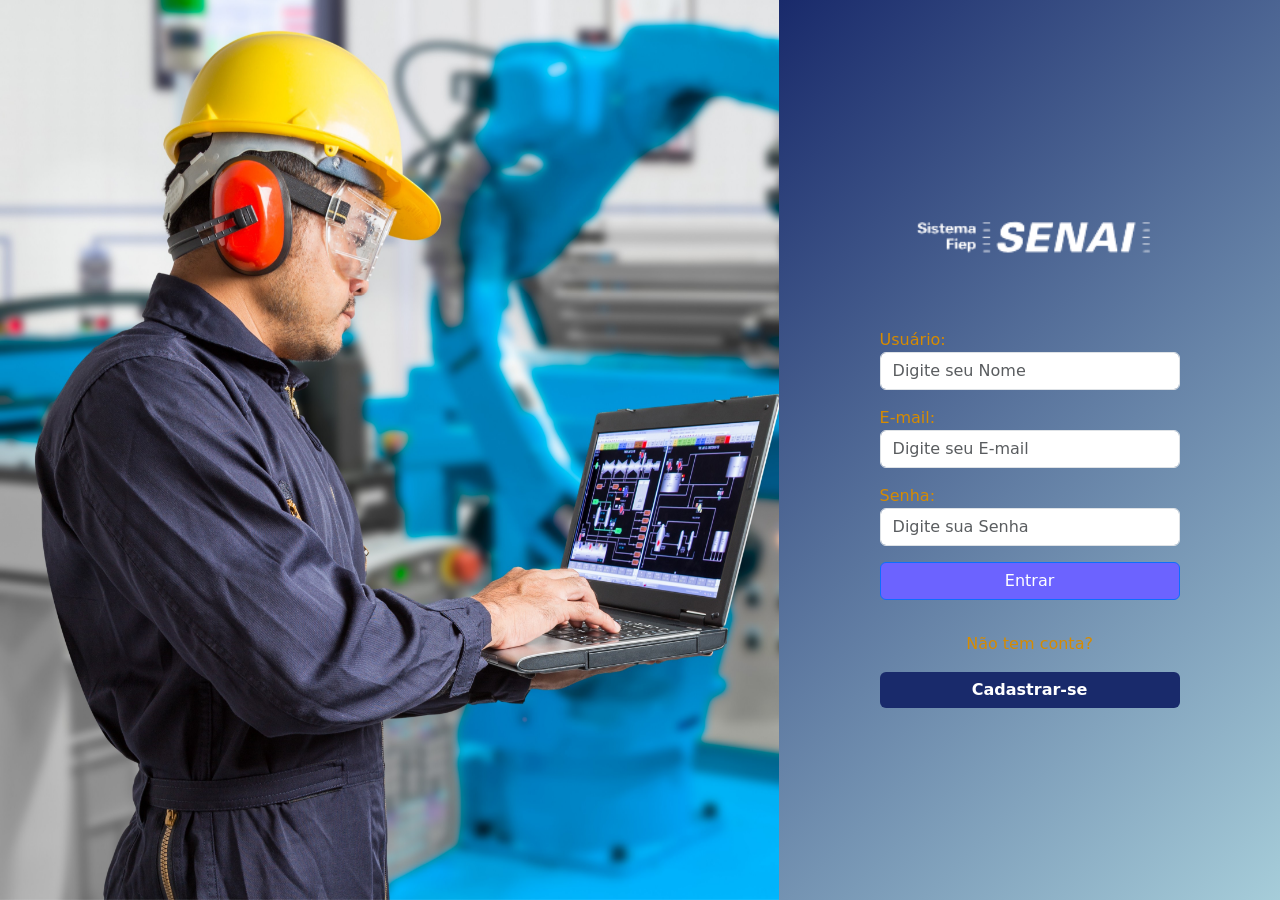
==== template/index.html @ 0c15d82c "versão 2.batata" ====
<!DOCTYPE html>
<html lang="pt-br">
<head>
    <meta charset="UTF-8">
    <title>Login</title>

    <link href="https://cdn.jsdelivr.net/npm/bootstrap@5.3.8/dist/css/bootstrap.min.css" rel="stylesheet">
    <link rel="stylesheet" href="../static/style.css">
</head>

<body>

<div id="container">

    <div id="carrossel">

        <div id="carouselExampleInterval" class="carousel slide" data-bs-ride="carousel">
            
            <div class="carousel-inner">

                <div class="carousel-item active" data-bs-interval="3000">
                    <img src="../static/robotista.jpg" class="d-block w-100">
                </div>

                <div class="carousel-item" data-bs-interval="3000">
                    <img src="../static/miku.jpg" class="d-block w-100">
                </div>

                <div class="carousel-item">
                    <img src="../static/thukuna..jpg" class="d-block w-100">
                </div>

            </div>

        </div>

    </div>

    <div id="corpo">


<div id="login-box">

    <img src="../static/senai2.png" id="logo">

    
    <div class="mb-3">
        <label><br>Usuário:</label>
        <input type="text" class="form-control" placeholder="Digite seu Nome">
    </div>

    <div class="mb-3">
        <label>E-mail:</label>
        <input type="email" class="form-control" placeholder="Digite seu E-mail">
    </div>

    <div class="mb-3">
        <label>Senha:</label>
        <input type="password" class="form-control" placeholder="Digite sua Senha"> 
    </div>

    <button class="btn btn-primary w-100 mb-2">Entrar</button>

    <p style="text-align: center;">
        <br>Não tem conta?
    </p>

    <button class="btn btn-success w-100">Cadastrar-se</button>

</div>

    </div>

</div>

<script src="https://cdn.jsdelivr.net/npm/bootstrap@5.3.8/dist/js/bootstrap.bundle.min.js"></script>

</body>
</html>
---- static/style.css ----
html, body {
    
    height: 100%;
    margin: 0;
    
}

#container {
    display: flex;
    height: 100vh;
}

#carrossel {
    width: 70%;
}

#carrossel img {
    height: 100vh;
    object-fit: cover;
}


#corpo {
    background: linear-gradient(135deg, #192a6b, #87bbccbd);
    width: 45%;
    display: flex;
    justify-content: center;
    align-items: center;
}
#login-box {
    color: #d68b01;
    width: 300px;
}

#login-box h2 {
    color: #000;
    font-weight: bold;
}

#login-box button {
    background-color: #6c63ff;
}

#login-box .btn-success {
    background-color: #192a6b;
    border: none;
    font-weight: bold;
}

#login-box .btn-success:hover {
    background-color: #ff9500;
}

#logo {
    display: block;
    margin: 0 auto 20px;
    width: 300px;
}
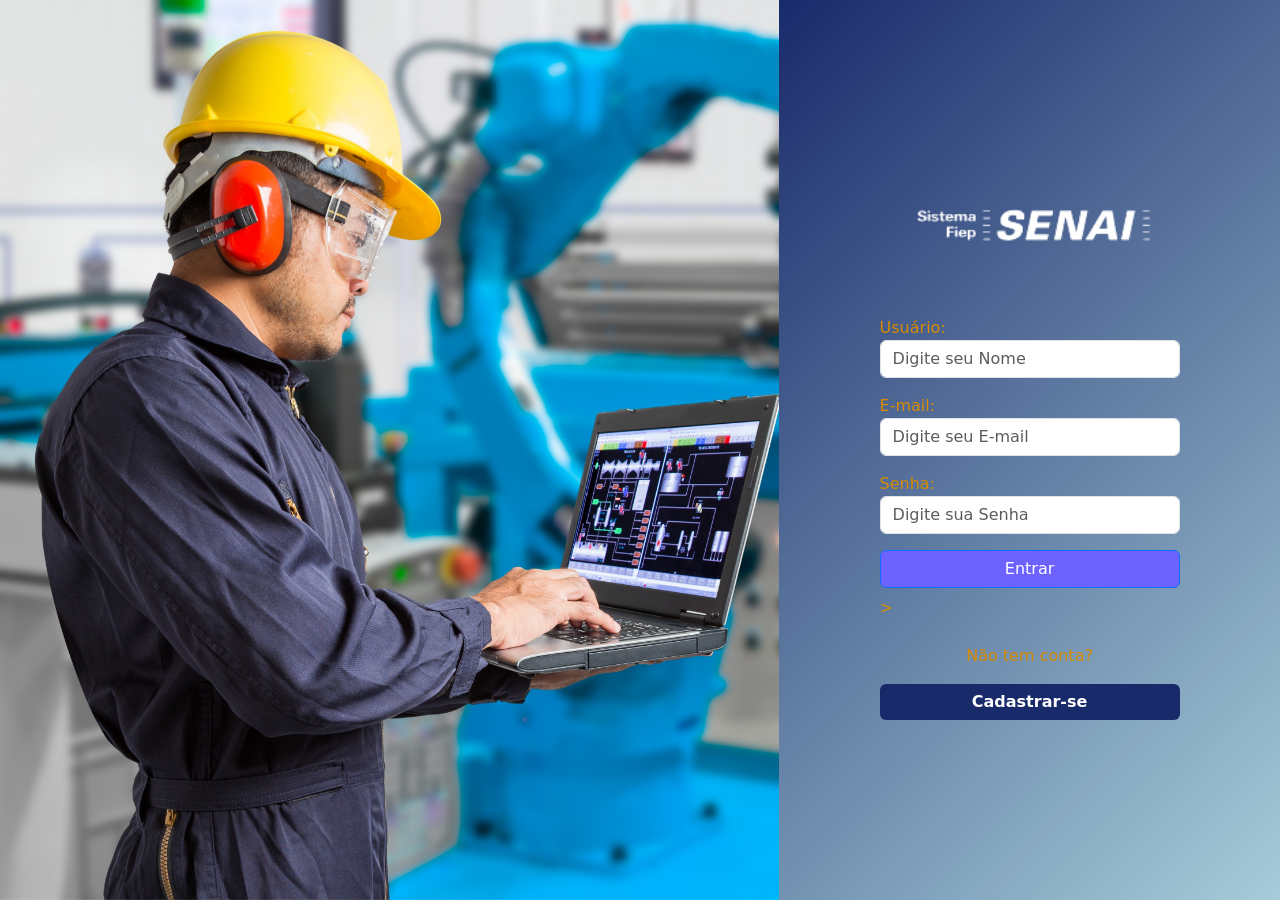
==== commit 8c64c3b1: "Update index.html" ====
--- a/template/index.html
+++ b/template/index.html
@@ -23,17 +23,16 @@
                 </div>
 
                 <div class="carousel-item" data-bs-interval="3000">
-                    <img src="../static/miku.jpg" class="d-block w-100">
+                    <img src="../static/eletronica2.jpg" class="d-block w-100">
                 </div>
 
                 <div class="carousel-item">
-                    <img src="../static/thukuna..jpg" class="d-block w-100">
+                    <img src="../static/cursos-tecnicos.jpg" class="d-block w-100">
+
+
                 </div>
-
             </div>
-
         </div>
-
     </div>
 
     <div id="corpo">
@@ -59,7 +58,10 @@
         <input type="password" class="form-control" placeholder="Digite sua Senha"> 
     </div>
 
-    <button class="btn btn-primary w-100 mb-2">Entrar</button>
+    <button class="btn btn-primary w-100 mb-2">
+        Entrar
+        <a href="localhost:5000/estoque"></a>
+    </button>>
 
     <p style="text-align: center;">
         <br>Não tem conta?
@@ -76,4 +78,4 @@
 <script src="https://cdn.jsdelivr.net/npm/bootstrap@5.3.8/dist/js/bootstrap.bundle.min.js"></script>
 
 </body>
-</html>+</html>
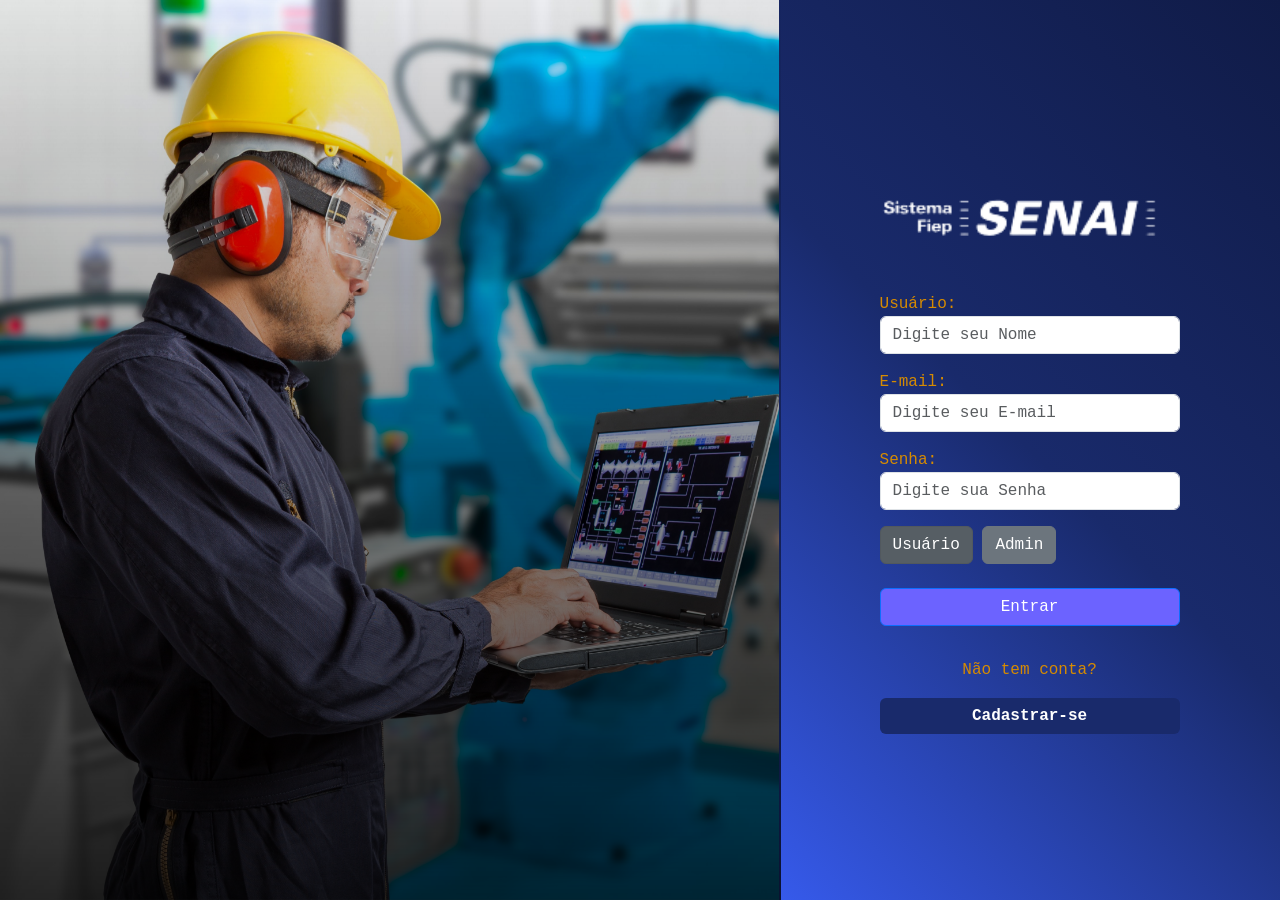
==== commit 3b64fa0a: "Update index.html" ====
--- a/template/index.html
+++ b/template/index.html
@@ -12,8 +12,8 @@
 
 <div id="container">
 
+
     <div id="carrossel">
-
         <div id="carouselExampleInterval" class="carousel slide" data-bs-ride="carousel">
             
             <div class="carousel-inner">
@@ -28,48 +28,62 @@
 
                 <div class="carousel-item">
                     <img src="../static/cursos-tecnicos.jpg" class="d-block w-100">
+                </div>
 
-
-                </div>
             </div>
         </div>
     </div>
 
+
     <div id="corpo">
 
 
-<div id="login-box">
+        <form id="login-box" action="/estoque" method="GET">
 
-    <img src="../static/senai2.png" id="logo">
+            <img src="../static/senai2.png" id="logo">
 
-    
-    <div class="mb-3">
-        <label><br>Usuário:</label>
-        <input type="text" class="form-control" placeholder="Digite seu Nome">
-    </div>
+            <div class="mb-3">
+                <label>Usuário:</label>
+                <input type="text" class="form-control" placeholder="Digite seu Nome" required>
+            </div>
 
-    <div class="mb-3">
-        <label>E-mail:</label>
-        <input type="email" class="form-control" placeholder="Digite seu E-mail">
-    </div>
+            <div class="mb-3">
+                <label>E-mail:</label>
+                <input type="email" class="form-control" placeholder="Digite seu E-mail" required>
+            </div>
 
-    <div class="mb-3">
-        <label>Senha:</label>
-        <input type="password" class="form-control" placeholder="Digite sua Senha"> 
-    </div>
+            <div class="mb-3">
+                <label>Senha:</label>
+                <input type="password" class="form-control" placeholder="Digite sua Senha" required>
+            </div>
 
-    <button class="btn btn-primary w-100 mb-2">
-        Entrar
-        <a href="localhost:5000/estoque"></a>
-    </button>>
 
-    <p style="text-align: center;">
-        <br>Não tem conta?
-    </p>
+            <div id="botao_usu_adm">
 
-    <button class="btn btn-success w-100">Cadastrar-se</button>
+                <input type="radio" class="btn-check" name="tipo" id="usuario" checked>
+                <label class="btn btn-secondary" for="usuario">Usuário</label>
 
-</div>
+                <input type="radio" class="btn-check" name="tipo" id="admin">
+                <label class="btn btn-secondary" for="admin">Admin</label>
+
+            </div>
+
+            <br>
+
+
+            <button type="submit" class="btn btn-primary w-100 mb-2">
+                Entrar
+            </button>
+
+            <p style="text-align: center;">
+                <br>Não tem conta?
+            </p>
+
+            <button type="button" class="btn btn-success w-100">
+                Cadastrar-se
+            </button>
+
+        </form>
 
     </div>
 
--- a/static/style.css
+++ b/static/style.css
@@ -1,5 +1,4 @@
 html, body {
-    
     height: 100%;
     margin: 0;
     
@@ -8,28 +7,42 @@
 #container {
     display: flex;
     height: 100vh;
+
 }
 
 #carrossel {
     width: 70%;
+    
+
 }
 
 #carrossel img {
     height: 100vh;
     object-fit: cover;
 }
-
+#carrossel::after{
+    content: "";
+    position: absolute;
+    top: 0;
+    left: 0;
+    width: 61%;
+    height: 100%;
+    background: linear-gradient(to top, rgba(0, 0, 0, 0.8), rgba(0, 0, 0, 0));
+    pointer-events: none;
+}
 
 #corpo {
-    background: linear-gradient(135deg, #192a6b, #87bbccbd);
+    background: linear-gradient( 45deg, #365AEB, #192a6b, #101B47);
     width: 45%;
     display: flex;
     justify-content: center;
     align-items: center;
 }
 #login-box {
+    font-family: "Courier New", Courier, monospace;
     color: #d68b01;
     width: 300px;
+
 }
 
 #login-box h2 {
@@ -53,6 +66,8 @@
 
 #logo {
     display: block;
-    margin: 0 auto 20px;
-    width: 300px;
-}+    position: relative;
+    right: 40px;
+    margin: 0 auto 20px;    
+    width: 350px;
+}
